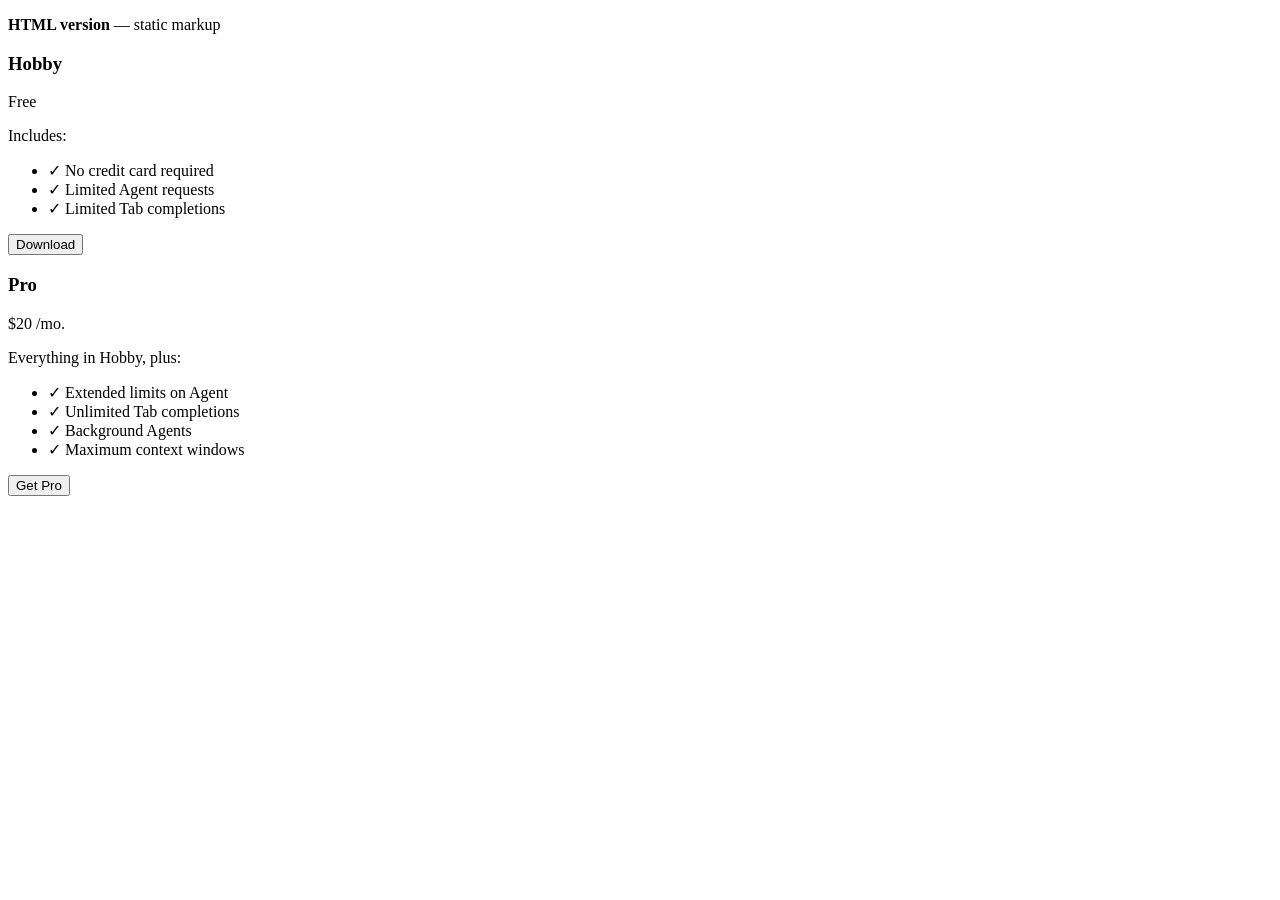
==== index.html @ a3a5b92a "Initial commit" ====
<!DOCTYPE html>
<html lang="en">
<head>
    <meta charset="UTF-8">
    <meta name="viewport" content="width=device-width, initial-scale=1.0">
    <title>Pricing Plans — HTML version</title>
    <link rel="preconnect" href="https://fonts.googleapis.com">
    <link rel="preconnect" href="https://fonts.gstatic.com" crossorigin>
    <link href="https://fonts.googleapis.com/css2?family=Inter:wght@400;500;600;700&display=swap" rel="stylesheet">
    <link rel="stylesheet" href="styles.css">
</head>
<body>
    <p class="page-label"><strong>HTML version</strong> — static markup</p>
    <div class="cards-container">
        <div class="card">
            <div class="card-top">
                <h3 class="card-title">Hobby</h3>
                <p class="card-price">
                    <span class="card-price-amount">Free</span>
                </p>
                <div class="card-content">
                    <p class="includes-text">Includes:</p>
                    <ul class="features-list">
                        <li>
                            <span class="checkmark">✓</span>
                            No credit card required
                        </li>
                        <li>
                            <span class="checkmark">✓</span>
                            Limited Agent requests
                        </li>
                        <li>
                            <span class="checkmark">✓</span>
                            Limited Tab completions
                        </li>
                    </ul>
                </div>
            </div>
            <button class="download-button secondary">Download</button>
        </div>
        <div class="card">
            <div class="card-top">
                <h3 class="card-title">Pro</h3>
                <p class="card-price">
                    <span class="card-price-amount">$20</span>
                    <span class="card-price-period">/mo.</span>
                </p>
                <div class="card-content">
                    <p class="includes-text">Everything in Hobby, plus:</p>
                    <ul class="features-list">
                        <li>
                            <span class="checkmark">✓</span>
                            Extended limits on Agent
                        </li>
                        <li>
                            <span class="checkmark">✓</span>
                            Unlimited Tab completions
                        </li>
                        <li>
                            <span class="checkmark">✓</span>
                            Background Agents
                        </li>
                        <li>
                            <span class="checkmark">✓</span>
                            Maximum context windows
                        </li>
                    </ul>
                </div>
            </div>
            <button class="download-button primary">Get Pro</button>
        </div>
    </div>
</body>
</html>
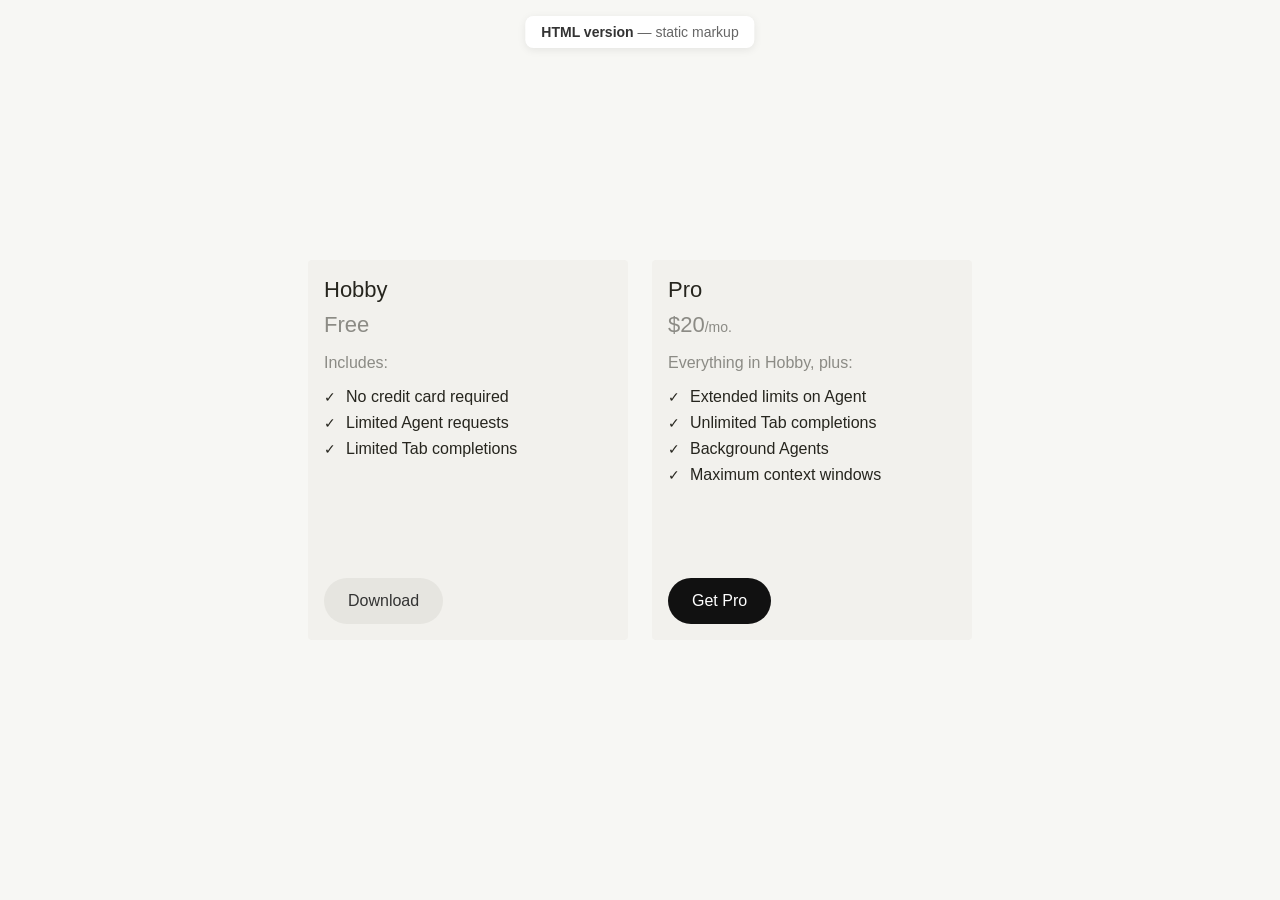
==== commit e25f7235: "Added Comments" ====
--- a/index.html
+++ b/index.html
@@ -4,15 +4,22 @@
     <meta charset="UTF-8">
     <meta name="viewport" content="width=device-width, initial-scale=1.0">
     <title>Pricing Plans — HTML version</title>
+    <!-- Typography: Inter from Google Fonts (weights used in styles.css) -->
     <link rel="preconnect" href="https://fonts.googleapis.com">
     <link rel="preconnect" href="https://fonts.gstatic.com" crossorigin>
     <link href="https://fonts.googleapis.com/css2?family=Inter:wght@400;500;600;700&display=swap" rel="stylesheet">
+    <!-- Visual styles for this page -->
     <link rel="stylesheet" href="styles.css">
 </head>
 <body>
+    <!-- Context chip: fixed at top; not part of the pricing UI -->
     <p class="page-label"><strong>HTML version</strong> — static markup</p>
+
+    <!-- Pricing: two cards side by side (layout in .cards-container) -->
     <div class="cards-container">
+        <!-- Plan card — Hobby -->
         <div class="card">
+            <!-- Upper block: title, price, bullets (stacks above the button) -->
             <div class="card-top">
                 <h3 class="card-title">Hobby</h3>
                 <p class="card-price">
@@ -36,11 +43,15 @@
                     </ul>
                 </div>
             </div>
+            <!-- CTA: secondary style (see .download-button.secondary) -->
             <button class="download-button secondary">Download</button>
         </div>
+
+        <!-- Plan card — Pro (same structure as Hobby; more list items) -->
         <div class="card">
             <div class="card-top">
                 <h3 class="card-title">Pro</h3>
+                <!-- Price split: large amount + smaller “/mo.” for hierarchy -->
                 <p class="card-price">
                     <span class="card-price-amount">$20</span>
                     <span class="card-price-period">/mo.</span>
@@ -67,6 +78,7 @@
                     </ul>
                 </div>
             </div>
+            <!-- CTA: primary (filled) style -->
             <button class="download-button primary">Get Pro</button>
         </div>
     </div>
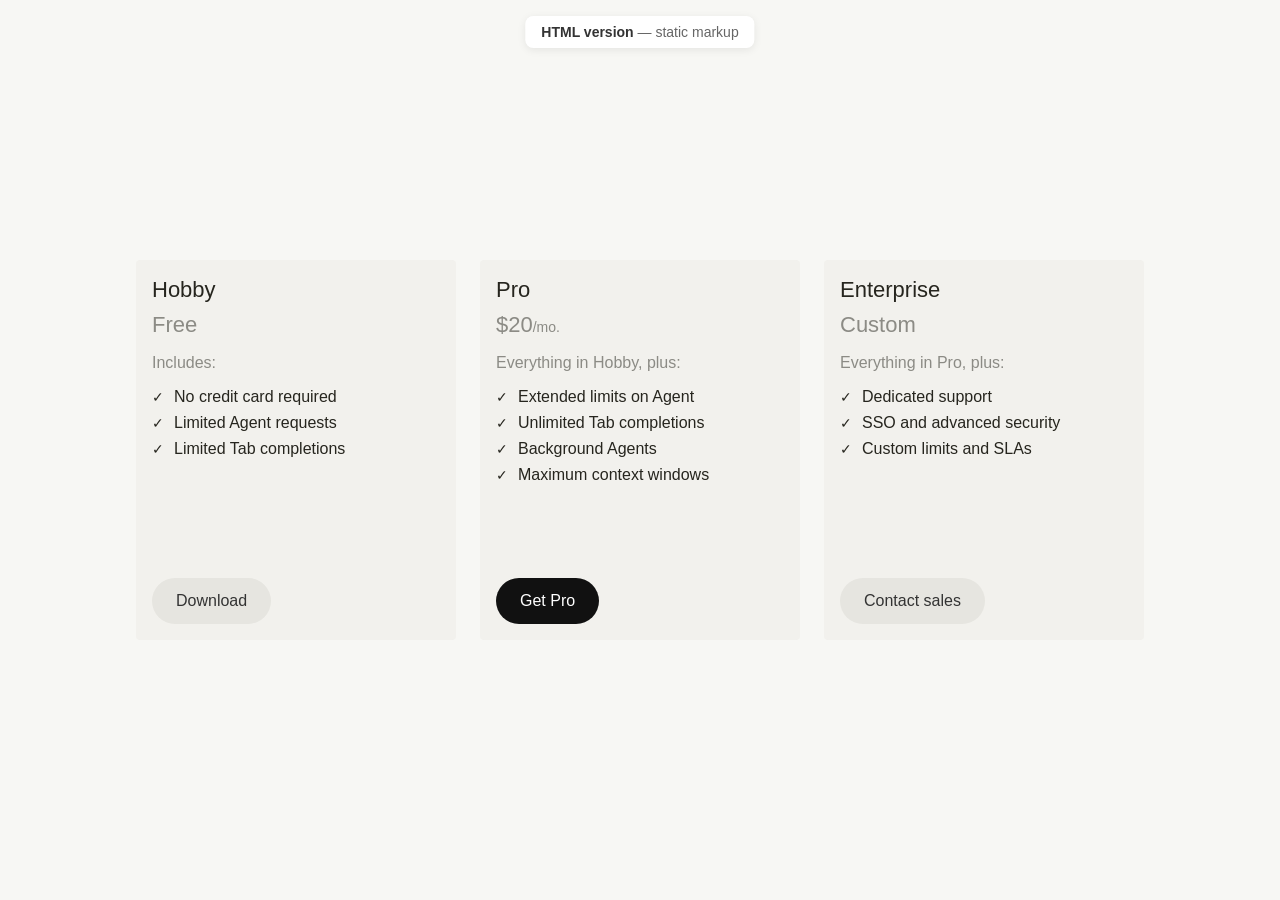
==== commit a35f9dc2: "Updating pricing" ====
--- a/index.html
+++ b/index.html
@@ -81,6 +81,34 @@
             <!-- CTA: primary (filled) style -->
             <button class="download-button primary">Get Pro</button>
         </div>
+
+        <!-- Plan card — Enterprise -->
+        <div class="card">
+            <div class="card-top">
+                <h3 class="card-title">Enterprise</h3>
+                <p class="card-price">
+                    <span class="card-price-amount">Custom</span>
+                </p>
+                <div class="card-content">
+                    <p class="includes-text">Everything in Pro, plus:</p>
+                    <ul class="features-list">
+                        <li>
+                            <span class="checkmark">✓</span>
+                            Dedicated support
+                        </li>
+                        <li>
+                            <span class="checkmark">✓</span>
+                            SSO and advanced security
+                        </li>
+                        <li>
+                            <span class="checkmark">✓</span>
+                            Custom limits and SLAs
+                        </li>
+                    </ul>
+                </div>
+            </div>
+            <button class="download-button secondary">Contact sales</button>
+        </div>
     </div>
 </body>
 </html>
